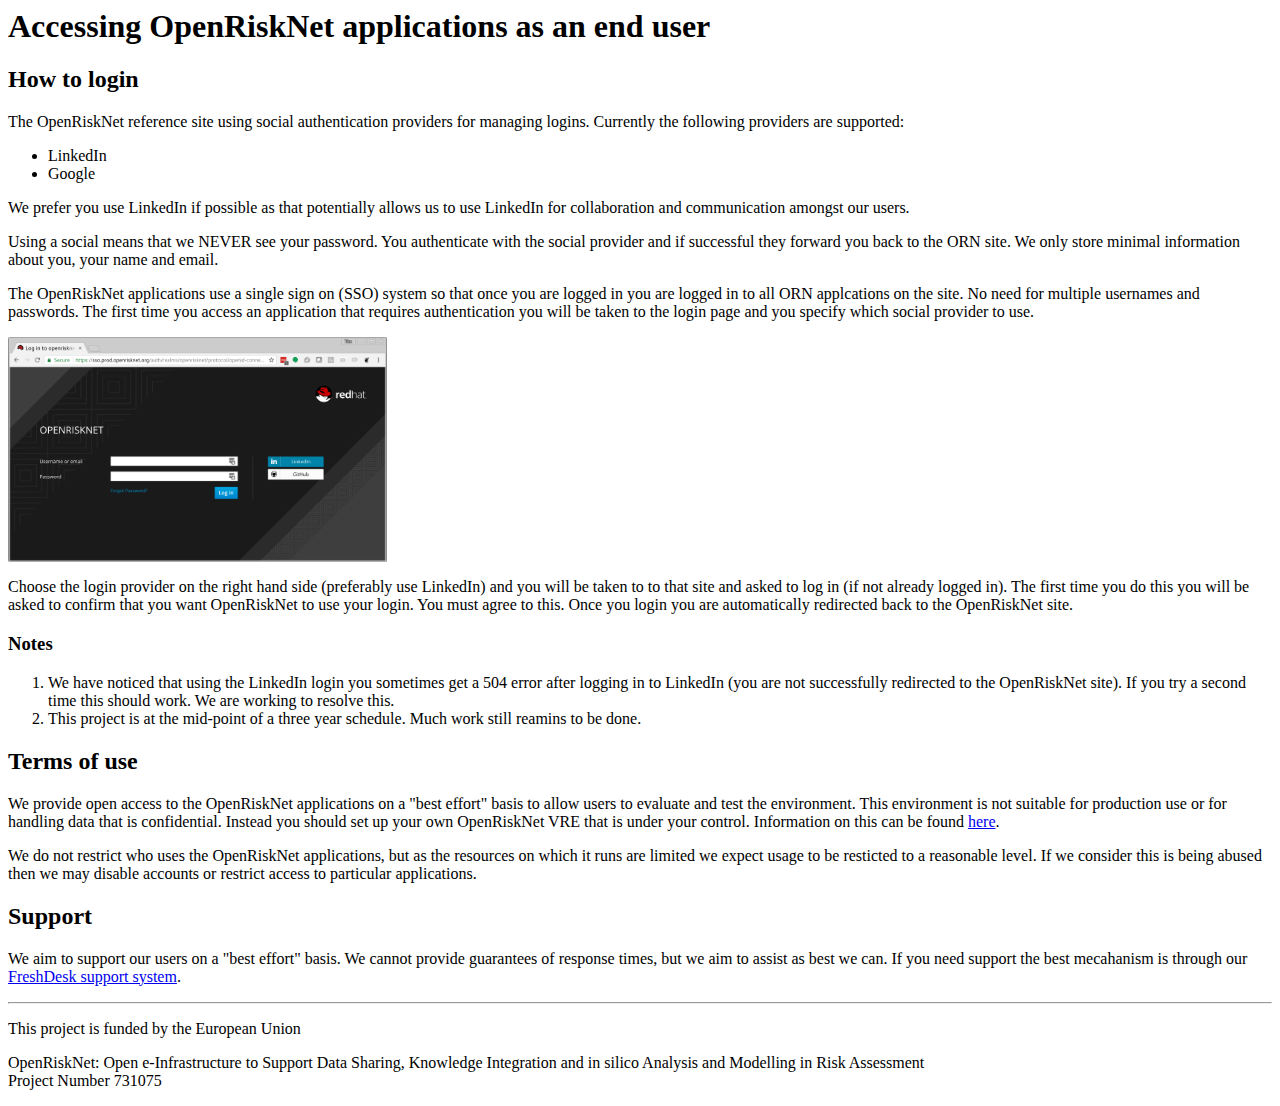
==== login.html @ 7686414f "added info on end user access" ====
<html>

<body>
<h1>Accessing OpenRiskNet applications as an end user</h1>
<h2>How to login</h2>
<p>The OpenRiskNet reference site using social authentication providers for managing logins. 
Currently the following providers are supported:
<ul>
<li>LinkedIn</li>
<li>Google</li>
</ul>
<p>We prefer you use LinkedIn if possible as that potentially allows us to use LinkedIn for collaboration
and communication amongst our users.</p>

<p>Using a social  means that we NEVER see your password.
You authenticate with the social provider and if successful they forward you back to the ORN site.
We only store minimal information about you, your name and email.
</p>

<p>The OpenRiskNet applications use a single sign on (SSO) system so that once you are logged in you are
logged in to all ORN applcations on the site. No need for multiple usernames and passwords. The first time
you access an application that requires authentication you will be taken to the login page and you specify
which social provider to use.
</p>

<img src="login-screen.png" alt="login screen" width="30%"/>

<p>Choose the login provider on the right hand side (preferably use LinkedIn) and you will be taken to to that site and
asked to log in (if not already logged in). The first time you do this you will be asked to confirm that you want OpenRiskNet 
to use your login. You must agree to this. Once you login you are automatically redirected back to the OpenRiskNet site.
</p>

<h3>Notes</h3>
<ol>
<li>We have noticed that using the LinkedIn login you sometimes get a 504 error after logging in to LinkedIn 
(you are not successfully redirected to the OpenRiskNet site). If you try a second time this should work. 
We are working to resolve this.</li>
<li>This project is at the mid-point of a three year schedule. Much work still reamins to be done.
</ol>

<h2>Terms of use</h2>
<p>We provide open access to the OpenRiskNet applications on a "best effort" basis to allow users to evaluate and test 
the environment. This environment is not suitable for production use or for handling data that is confidential. Instead you
should set up your own OpenRiskNet VRE that is under your control. Information on this can be found 
<a href="https://github.com/OpenRiskNet/home/tree/master/openshift" target="_new">here</a>.
</p>
<p>We do not restrict who uses the OpenRiskNet applications, but as the resources on which it runs are limited we expect 
usage to be resticted to a reasonable level. If we consider this is being abused then we may disable accounts or 
restrict access to particular applications.
</p>

<h2>Support</h2>
<p>We aim to support our users on a "best effort" basis. We cannot provide guarantees of response times, but we aim to assist as best we can.
If you need support the best mecahanism is through our <a href="https://openrisknet.freshdesk.com/" target="_new">FreshDesk support system</a>.

<hr/>
<p>This project is funded by the European Union</p>

<p>OpenRiskNet: Open e-Infrastructure to Support Data Sharing, Knowledge Integration and in silico Analysis and Modelling in Risk Assessment
<br/>
Project Number 731075
</p>

</body>
</html>
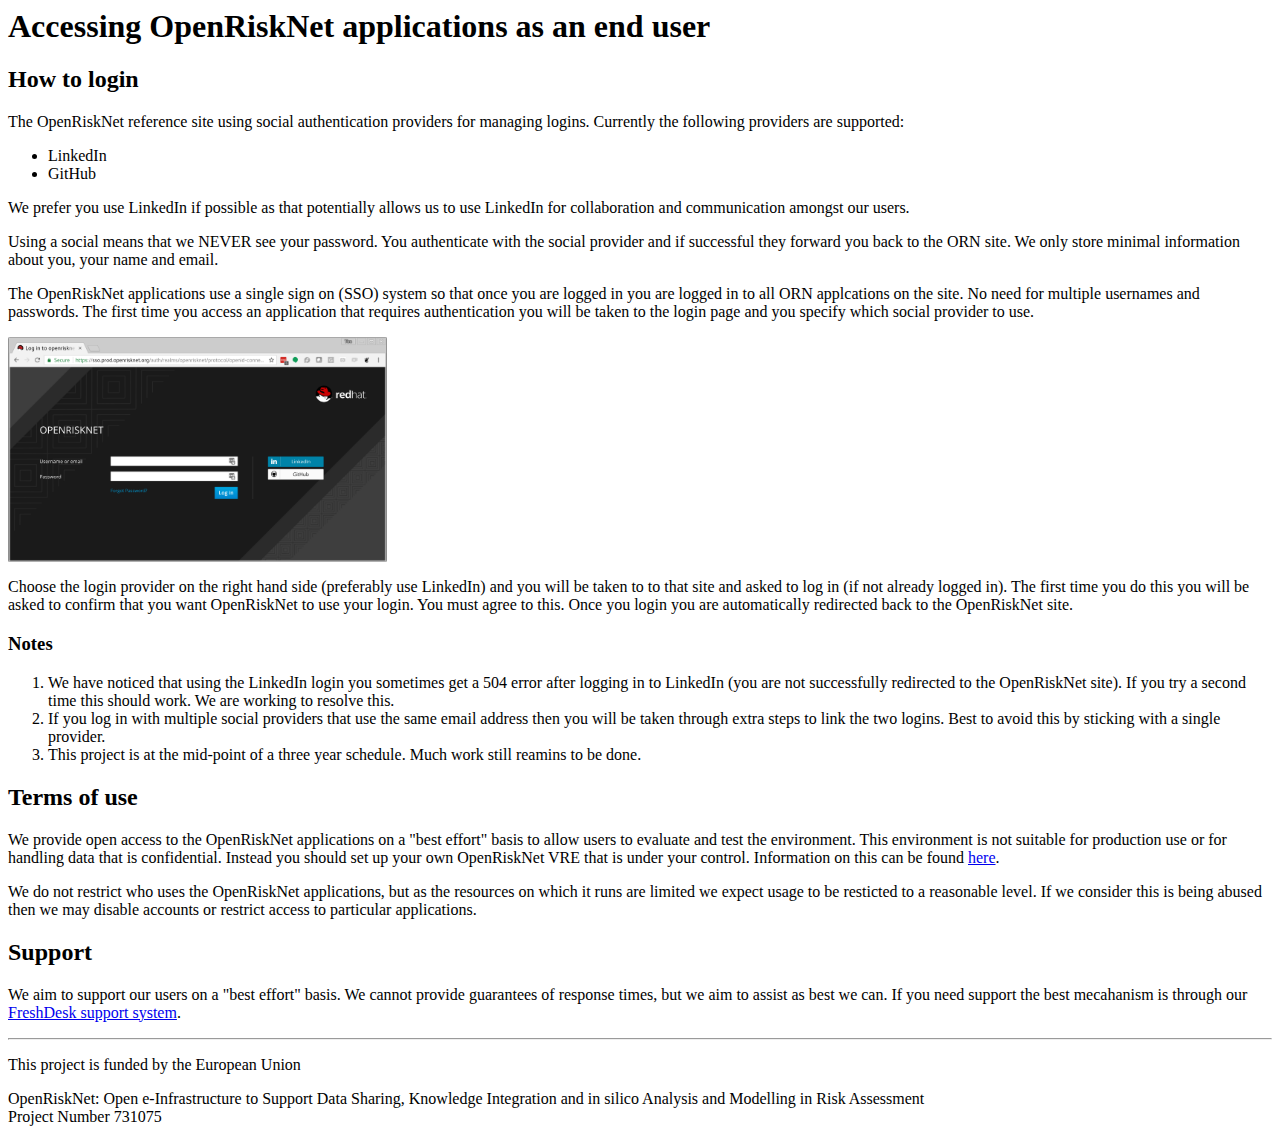
==== commit bbecee16: "minor updates to login info" ====
--- a/login.html
+++ b/login.html
@@ -7,7 +7,7 @@
 Currently the following providers are supported:
 <ul>
 <li>LinkedIn</li>
-<li>Google</li>
+<li>GitHub</li>
 </ul>
 <p>We prefer you use LinkedIn if possible as that potentially allows us to use LinkedIn for collaboration
 and communication amongst our users.</p>
@@ -35,7 +35,9 @@
 <li>We have noticed that using the LinkedIn login you sometimes get a 504 error after logging in to LinkedIn 
 (you are not successfully redirected to the OpenRiskNet site). If you try a second time this should work. 
 We are working to resolve this.</li>
-<li>This project is at the mid-point of a three year schedule. Much work still reamins to be done.
+<li>If you log in with multiple social providers that use the same email address then you will be taken through 
+extra steps to link the two logins. Best to avoid this by sticking with a single provider.</li>
+<li>This project is at the mid-point of a three year schedule. Much work still reamins to be done.</li>
 </ol>
 
 <h2>Terms of use</h2>
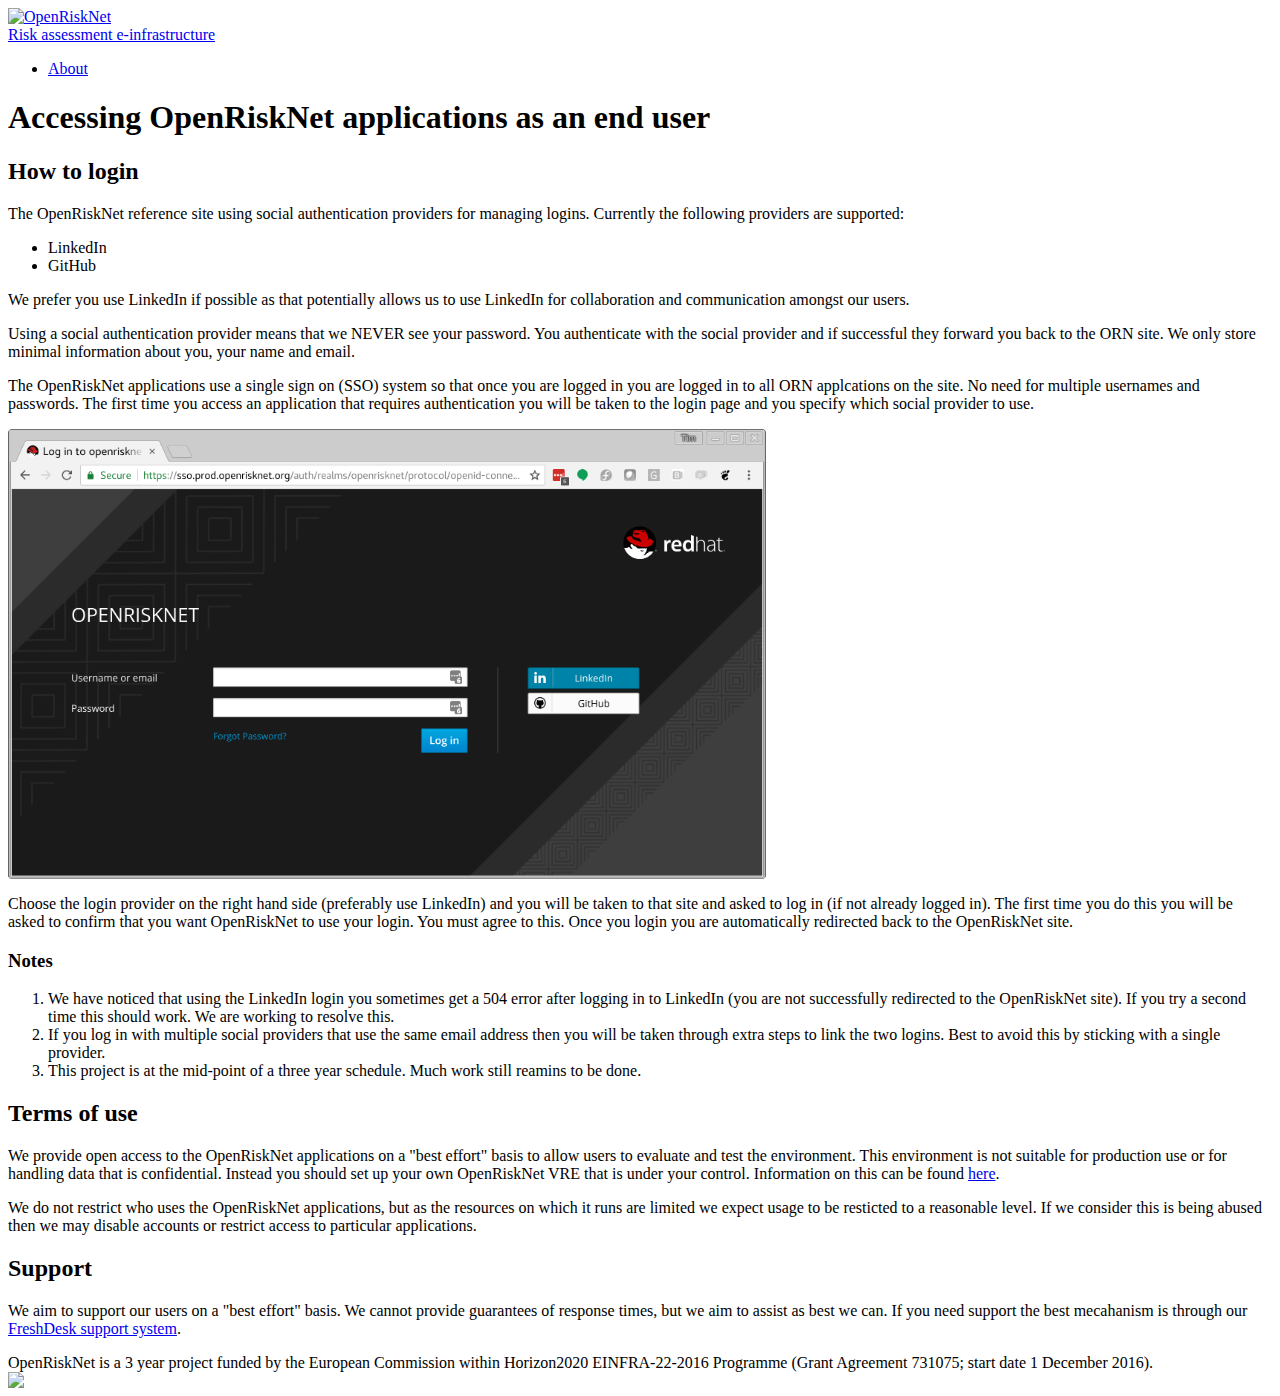
==== commit 3d41a17b: "Implemented ORN css" ====
--- a/login.html
+++ b/login.html
@@ -1,67 +1,137 @@
 <html>
+  <head>
+    <meta charset="utf-8">
+    <meta name="viewport" content="width=device-width, initial-scale=1, shrink-to-fit=no">
 
-<body>
-<h1>Accessing OpenRiskNet applications as an end user</h1>
-<h2>How to login</h2>
-<p>The OpenRiskNet reference site using social authentication providers for managing logins. 
-Currently the following providers are supported:
-<ul>
-<li>LinkedIn</li>
-<li>GitHub</li>
-</ul>
-<p>We prefer you use LinkedIn if possible as that potentially allows us to use LinkedIn for collaboration
-and communication amongst our users.</p>
+    <title>OpenRiskNet e-infrastructure</title>
 
-<p>Using a social  means that we NEVER see your password.
-You authenticate with the social provider and if successful they forward you back to the ORN site.
-We only store minimal information about you, your name and email.
-</p>
+    <link href="https://fonts.googleapis.com/css?family=Work+Sans:400,500,700" rel="stylesheet">
+    <link rel="stylesheet" href="https://openrisknet.org/frontend/styles/main.css">
+    <link rel="stylesheet" href="./custom.css">
 
-<p>The OpenRiskNet applications use a single sign on (SSO) system so that once you are logged in you are
-logged in to all ORN applcations on the site. No need for multiple usernames and passwords. The first time
-you access an application that requires authentication you will be taken to the login page and you specify
-which social provider to use.
-</p>
+    <link rel="apple-touch-icon" sizes="57x57" href="https://openrisknet.org/favicon/apple-icon-57x57.png">
+    <link rel="apple-touch-icon" sizes="60x60" href="https://openrisknet.org/favicon/apple-icon-60x60.png">
+    <link rel="apple-touch-icon" sizes="72x72" href="https://openrisknet.org/favicon/apple-icon-72x72.png">
+    <link rel="apple-touch-icon" sizes="76x76" href="https://openrisknet.org/favicon/apple-icon-76x76.png">
+    <link rel="apple-touch-icon" sizes="114x114" href="https://openrisknet.org/favicon/apple-icon-114x114.png">
+    <link rel="apple-touch-icon" sizes="120x120" href="https://openrisknet.org/favicon/apple-icon-120x120.png">
+    <link rel="apple-touch-icon" sizes="144x144" href="https://openrisknet.org/favicon/apple-icon-144x144.png">
+    <link rel="apple-touch-icon" sizes="152x152" href="https://openrisknet.org/favicon/apple-icon-152x152.png">
+    <link rel="apple-touch-icon" sizes="180x180" href="https://openrisknet.org/favicon/apple-icon-180x180.png">
+    <link rel="icon" type="image/png" sizes="192x192" href="https://openrisknet.org/favicon/android-icon-192x192.png">
+    <link rel="icon" type="image/png" sizes="32x32" href="https://openrisknet.org/favicon/favicon-32x32.png">
+    <link rel="icon" type="image/png" sizes="96x96" href="https://openrisknet.org/favicon/favicon-96x96.png">
+    <link rel="icon" type="image/png" sizes="16x16" href="https://openrisknet.org/favicon/favicon-16x16.png">
+    <link rel="manifest" href="https://openrisknet.org/favicon/manifest.json">
+    <meta name="msapplication-TileColor" content="#ffffff">
+    <meta name="msapplication-TileImage" content="https://openrisknet.org/favicon/ms-icon-144x144.png">
+    <meta name="theme-color" content="#ffffff">
 
-<img src="login-screen.png" alt="login screen" width="30%"/>
+  </head>
 
-<p>Choose the login provider on the right hand side (preferably use LinkedIn) and you will be taken to to that site and
-asked to log in (if not already logged in). The first time you do this you will be asked to confirm that you want OpenRiskNet 
-to use your login. You must agree to this. Once you login you are automatically redirected back to the OpenRiskNet site.
-</p>
+  <body>
+    <header>
+      <nav class="navbar fixed-top navbar-toggleable-md navbar-light">
+        <div class="container">
+          <div class="navbar-brand">
+            <a href="index.html"><img src="https://openrisknet.org/images/orn-logo.png" alt="OpenRiskNet"></a>
+            <br/>
+            <a href="index.html" class="tagline">Risk assessment e-infrastructure</a>
+          </div>
+          <div class="navbar-collapse d-none d-lg-block" id="navbar">
+            <ul class="navbar-nav mt-2 mt-lg-0">
+              <li class="nav-item">
+                <a class="nav-link" href="https://openrisknet.org/about/" target="_blank">About</a>
+              </li>
+            </ul>
+          </div>
+        </div>
+      </nav>
+    </header>
 
-<h3>Notes</h3>
-<ol>
-<li>We have noticed that using the LinkedIn login you sometimes get a 504 error after logging in to LinkedIn 
-(you are not successfully redirected to the OpenRiskNet site). If you try a second time this should work. 
-We are working to resolve this.</li>
-<li>If you log in with multiple social providers that use the same email address then you will be taken through 
-extra steps to link the two logins. Best to avoid this by sticking with a single provider.</li>
-<li>This project is at the mid-point of a three year schedule. Much work still reamins to be done.</li>
-</ol>
+    <main>
+      <div class="page-default">
+        <section class="section section--default">
+          <div class="container">
+            <div class="row">
+              <div class="col-lg-10 offset-lg-1">
+                <h1>Accessing OpenRiskNet applications as an end user</h1>
+                <h2>How to login</h2>
+                <p>The OpenRiskNet reference site using social authentication providers for managing logins. Currently the following providers
+                  are supported:</p>
+                <ul>
+                  <li>LinkedIn</li>
+                  <li>GitHub</li>
+                </ul>
+                <p>We prefer you use LinkedIn if possible as that potentially allows us to use LinkedIn for collaboration and communication
+                  amongst our users.</p>
 
-<h2>Terms of use</h2>
-<p>We provide open access to the OpenRiskNet applications on a "best effort" basis to allow users to evaluate and test 
-the environment. This environment is not suitable for production use or for handling data that is confidential. Instead you
-should set up your own OpenRiskNet VRE that is under your control. Information on this can be found 
-<a href="https://github.com/OpenRiskNet/home/tree/master/openshift" target="_new">here</a>.
-</p>
-<p>We do not restrict who uses the OpenRiskNet applications, but as the resources on which it runs are limited we expect 
-usage to be resticted to a reasonable level. If we consider this is being abused then we may disable accounts or 
-restrict access to particular applications.
-</p>
+                <p>Using a social authentication provider means that we NEVER see your password. You authenticate with the social provider and if successful they forward
+                  you back to the ORN site. We only store minimal information about you, your name and email.
+                </p>
 
-<h2>Support</h2>
-<p>We aim to support our users on a "best effort" basis. We cannot provide guarantees of response times, but we aim to assist as best we can.
-If you need support the best mecahanism is through our <a href="https://openrisknet.freshdesk.com/" target="_new">FreshDesk support system</a>.
+                <p>The OpenRiskNet applications use a single sign on (SSO) system so that once you are logged in you are logged in to all ORN
+                  applcations on the site. No need for multiple usernames and passwords. The first time you access an application that requires
+                  authentication you will be taken to the login page and you specify which social provider to use.
+                </p>
 
-<hr/>
-<p>This project is funded by the European Union</p>
+                <p>
+                  <img src="login-screen.png" alt="login screen" width="60%" />
+                </p>
 
-<p>OpenRiskNet: Open e-Infrastructure to Support Data Sharing, Knowledge Integration and in silico Analysis and Modelling in Risk Assessment
-<br/>
-Project Number 731075
-</p>
+                <p>Choose the login provider on the right hand side (preferably use LinkedIn) and you will be taken to that site and asked
+                  to log in (if not already logged in). The first time you do this you will be asked to confirm that you want OpenRiskNet
+                  to use your login. You must agree to this. Once you login you are automatically redirected back to the OpenRiskNet site.
+                </p>
 
-</body>
+                <h3>Notes</h3>
+                <ol>
+                  <li>We have noticed that using the LinkedIn login you sometimes get a 504 error after logging in to LinkedIn (you are not successfully
+                    redirected to the OpenRiskNet site). If you try a second time this should work. We are working to resolve this.
+                  </li>
+                  <li>If you log in with multiple social providers that use the same email address then you will be taken through extra steps
+                    to link the two logins. Best to avoid this by sticking with a single provider.</li>
+                  <li>This project is at the mid-point of a three year schedule. Much work still reamins to be done.</li>
+                </ol>
+
+                <h2>Terms of use</h2>
+                <p>We provide open access to the OpenRiskNet applications on a "best effort" basis to allow users to evaluate and test the environment.
+                  This environment is not suitable for production use or for handling data that is confidential. Instead you should set up
+                  your own OpenRiskNet VRE that is under your control. Information on this can be found
+                  <a href="https://github.com/OpenRiskNet/home/tree/master/openshift" target="_new">here</a>.
+                </p>
+                <p>We do not restrict who uses the OpenRiskNet applications, but as the resources on which it runs are limited we expect usage
+                  to be resticted to a reasonable level. If we consider this is being abused then we may disable accounts or restrict access
+                  to particular applications.
+                </p>
+
+                <h2>Support</h2>
+                <p>We aim to support our users on a "best effort" basis. We cannot provide guarantees of response times, but we aim to assist
+                  as best we can. If you need support the best mecahanism is through our
+                  <a href="https://openrisknet.freshdesk.com/" target="_new">FreshDesk support system</a>.</p>
+
+              </div>
+            </div>
+          </div>
+        </section>
+      </div>
+    </main>
+
+    <footer>
+      <div class="container">
+        <div class="row">
+          <div class="col-lg-6 offset-lg-3 col-md-8 offset-md-2">
+            OpenRiskNet is a 3 year project funded by the European Commission within Horizon2020 EINFRA-22-2016 Programme (Grant Agreement
+            731075; start date 1 December 2016).
+          </div>
+        </div>
+        <div class="row">
+          <div class="col-md-12 eu-logo">
+            <img src="https://openrisknet.org/images/eu.png">
+          </div>
+        </div>
+      </div>
+    </footer>
+
+  </body>
 </html>
--- a/custom.css
+++ b/custom.css
@@ -0,0 +1,18 @@
+.page-home .hero .hero__heading {
+  font-size: 2.5rem;
+  margin-top: 1.5rem;
+}
+
+.section--text-listing {
+  text-align: left;
+}
+
+.section--text-listing ul {
+  list-style-type: none;
+  margin-left: 0;
+  padding-left: 0rem;
+}
+
+.section--text-listing ul li:before {
+  content: "→";
+}
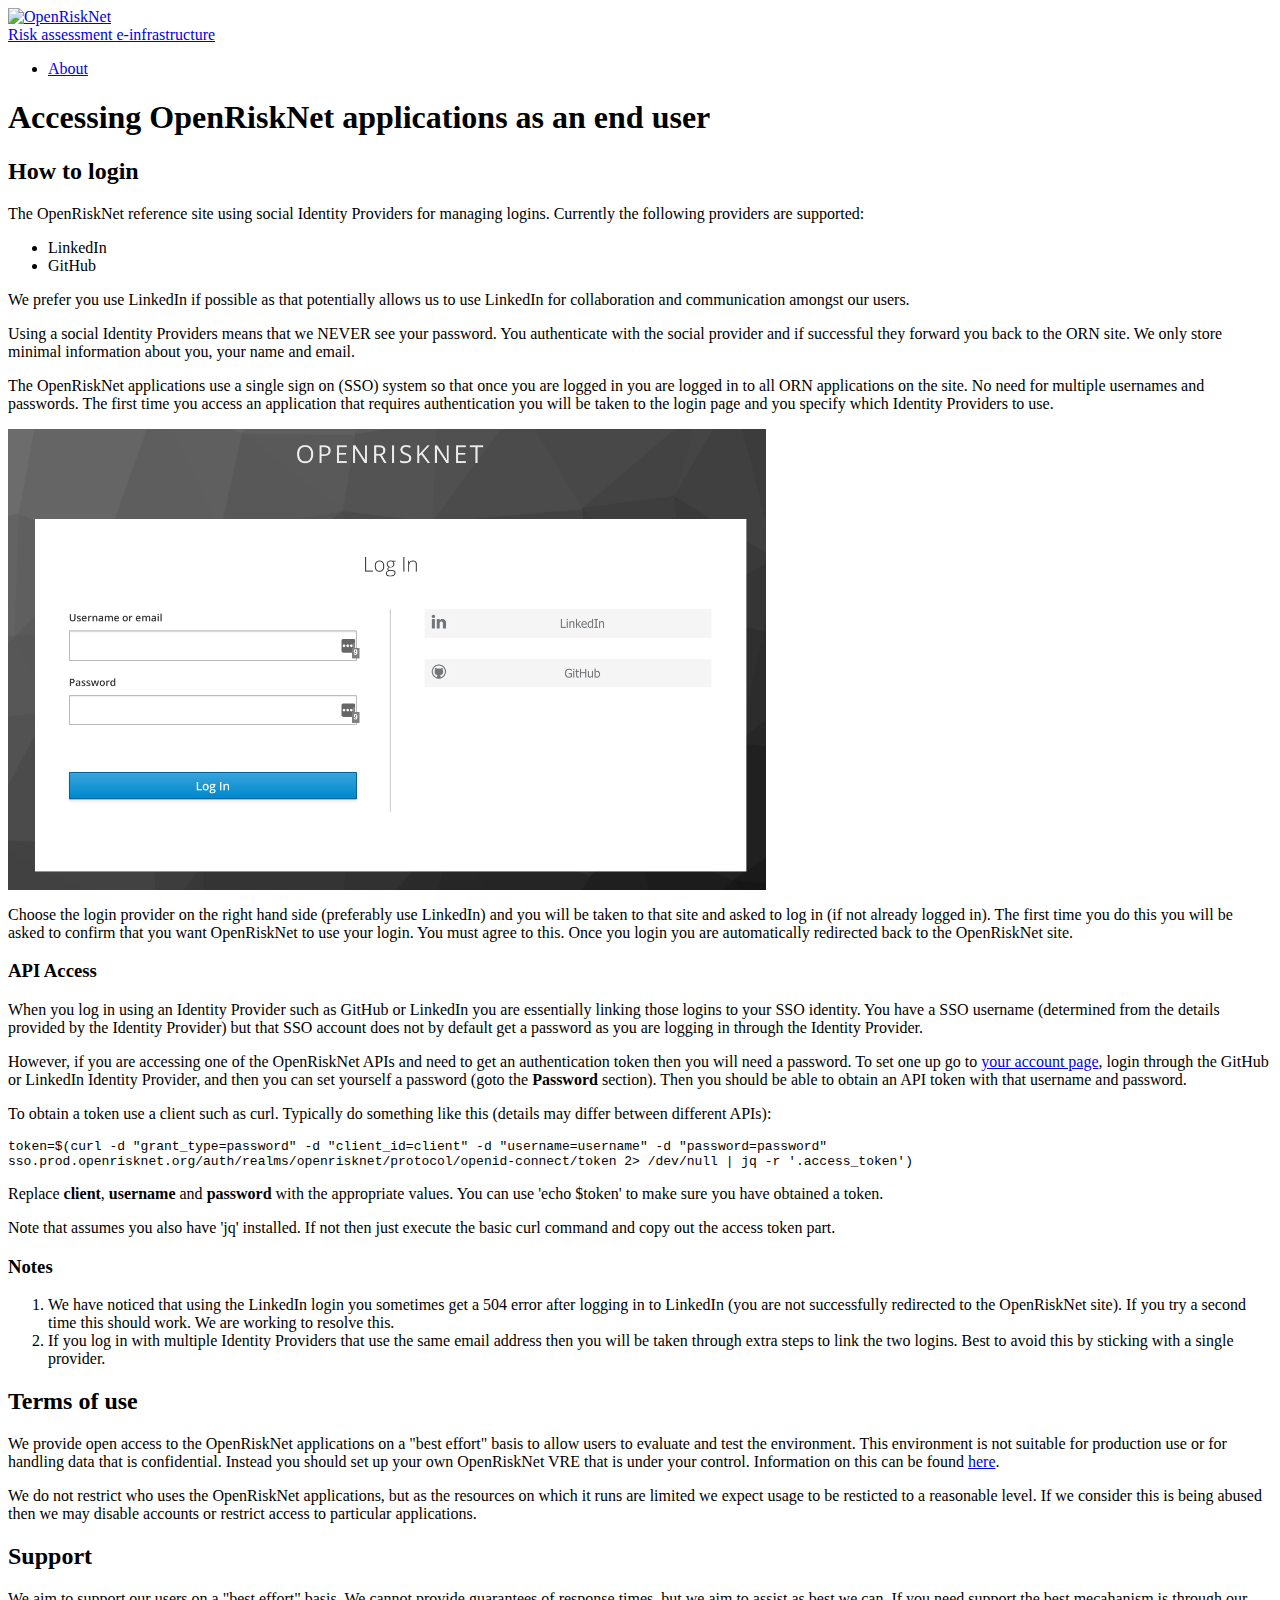
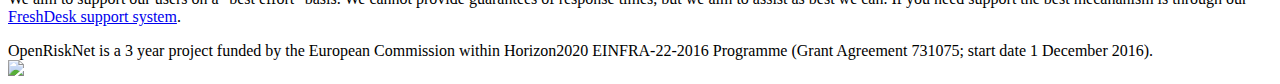
==== commit 6d45e6c4: "added info for api access" ====
--- a/login.html
+++ b/login.html
@@ -1,5 +1,15 @@
 <html>
   <head>
+    <!-- Global site tag (gtag.js) - Google Analytics -->
+    <script async src="https://www.googletagmanager.com/gtag/js?id=UA-129307456-2"></script>
+    <script>
+      window.dataLayer = window.dataLayer || [];
+      function gtag() { dataLayer.push(arguments); }
+      gtag('js', new Date());
+
+      gtag('config', 'UA-129307456-2');
+    </script>
+
     <meta charset="utf-8">
     <meta name="viewport" content="width=device-width, initial-scale=1, shrink-to-fit=no">
 
@@ -56,8 +66,9 @@
             <div class="row">
               <div class="col-lg-10 offset-lg-1">
                 <h1>Accessing OpenRiskNet applications as an end user</h1>
+                <a name="how_to_login"></a>
                 <h2>How to login</h2>
-                <p>The OpenRiskNet reference site using social authentication providers for managing logins. Currently the following providers
+                <p>The OpenRiskNet reference site using social Identity Providers for managing logins. Currently the following providers
                   are supported:</p>
                 <ul>
                   <li>LinkedIn</li>
@@ -66,13 +77,13 @@
                 <p>We prefer you use LinkedIn if possible as that potentially allows us to use LinkedIn for collaboration and communication
                   amongst our users.</p>
 
-                <p>Using a social authentication provider means that we NEVER see your password. You authenticate with the social provider and if successful they forward
+                <p>Using a social Identity Providers means that we NEVER see your password. You authenticate with the social provider and if successful they forward
                   you back to the ORN site. We only store minimal information about you, your name and email.
                 </p>
 
                 <p>The OpenRiskNet applications use a single sign on (SSO) system so that once you are logged in you are logged in to all ORN
-                  applcations on the site. No need for multiple usernames and passwords. The first time you access an application that requires
-                  authentication you will be taken to the login page and you specify which social provider to use.
+                  applications on the site. No need for multiple usernames and passwords. The first time you access an application that requires
+                  authentication you will be taken to the login page and you specify which Identity Providers to use.
                 </p>
 
                 <p>
@@ -84,16 +95,47 @@
                   to use your login. You must agree to this. Once you login you are automatically redirected back to the OpenRiskNet site.
                 </p>
 
+                <a name="api_access"></a>
+                <h3>API Access</h3>
+
+                <p>When you log in using an Identity Provider such as GitHub or LinkedIn you are essentially linking those logins to
+                  your SSO identity. You have a SSO username (determined from the details provided by the Identity Provider)
+                  but that SSO account does not by default get a password as you are logging in through the Identity Provider.
+                </p>
+
+                <p>However, if you are accessing one of the OpenRiskNet APIs and need to get an authentication token then you will need a password.
+                  To set one up go to
+                  <a href="https://sso.prod.openrisknet.org/auth/realms/openrisknet/account" alt="account page" target="_new">your account page</a>,
+                  login through the GitHub or LinkedIn Identity Provider, and then you can set yourself a password
+                  (goto the <strong>Password</strong> section).
+                  Then you should be able to obtain an API token with that username and password.
+                </p>
+
+                <p>To obtain a token use a client such as curl. Typically do something like this (details may differ between
+                different APIs):</p>
+
+                <code>
+                  token=$(curl -d "grant_type=password" -d "client_id=client" -d "username=username" -d "password=password"
+                  sso.prod.openrisknet.org/auth/realms/openrisknet/protocol/openid-connect/token 2> /dev/null
+                  | jq -r '.access_token')
+                </code>
+                <p>Replace <strong>client</strong>, <strong>username</strong> and <strong>password</strong> with the
+                  appropriate values. You can use 'echo $token' to make sure you have obtained a token.</p>
+
+                <p>Note that assumes you also have 'jq' installed. If not then just execute the basic curl command and
+                copy out the access token part.</p>
+
+                <a name="notes"></a>
                 <h3>Notes</h3>
                 <ol>
                   <li>We have noticed that using the LinkedIn login you sometimes get a 504 error after logging in to LinkedIn (you are not successfully
                     redirected to the OpenRiskNet site). If you try a second time this should work. We are working to resolve this.
                   </li>
-                  <li>If you log in with multiple social providers that use the same email address then you will be taken through extra steps
+                  <li>If you log in with multiple Identity Providers that use the same email address then you will be taken through extra steps
                     to link the two logins. Best to avoid this by sticking with a single provider.</li>
-                  <li>This project is at the mid-point of a three year schedule. Much work still reamins to be done.</li>
                 </ol>
 
+                <a name="terms_of_use"></a>
                 <h2>Terms of use</h2>
                 <p>We provide open access to the OpenRiskNet applications on a "best effort" basis to allow users to evaluate and test the environment.
                   This environment is not suitable for production use or for handling data that is confidential. Instead you should set up
@@ -105,6 +147,7 @@
                   to particular applications.
                 </p>
 
+                <a name="support"></a>
                 <h2>Support</h2>
                 <p>We aim to support our users on a "best effort" basis. We cannot provide guarantees of response times, but we aim to assist
                   as best we can. If you need support the best mecahanism is through our
